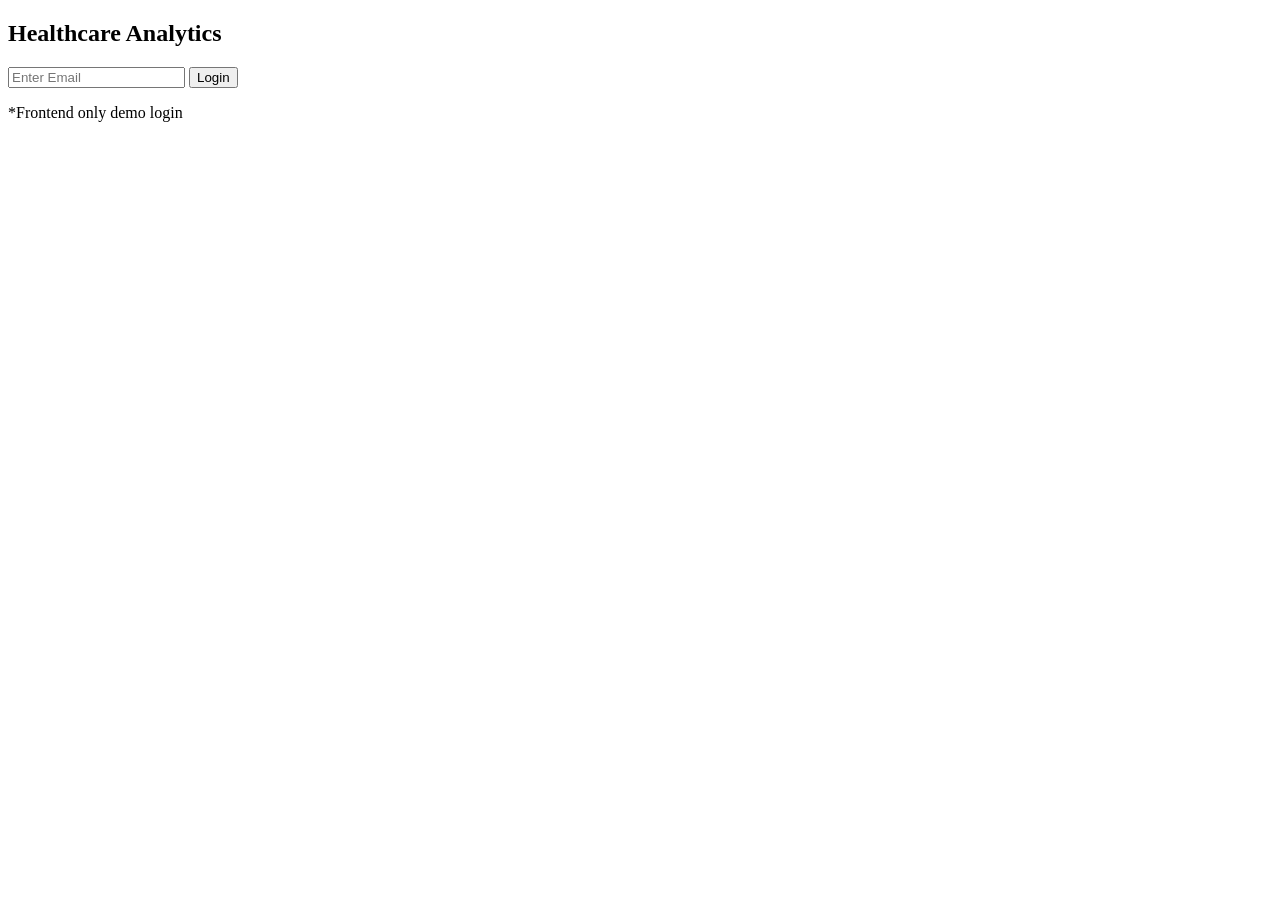
==== login.html @ 4f1d5e41 "Create login.html" ====
<!DOCTYPE html>
<html>
<head>
  <title>Login | Healthcare Dashboard</title>
  <link rel="stylesheet" href="css/style.css">
</head>
<body class="login-body">

  <div class="login-box">
    <h2>Healthcare Analytics</h2>

    <input type="email" id="email" placeholder="Enter Email" required>
    <button onclick="login()">Login</button>

    <p class="note">*Frontend only demo login</p>
  </div>

  <script src="js/script.js"></script>
</body>
</html>
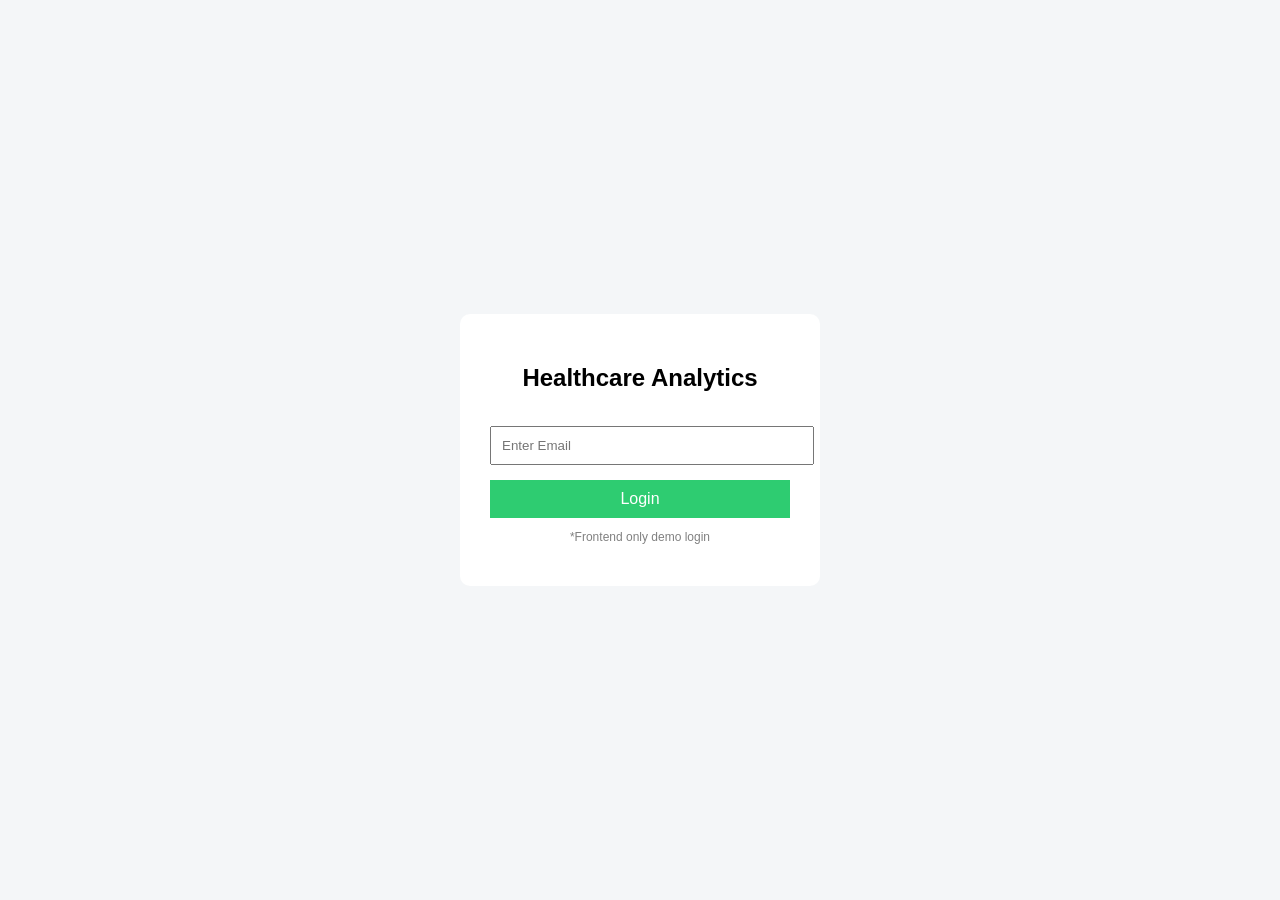
==== commit 8622d328: "Update login.html" ====
--- a/login.html
+++ b/login.html
@@ -1,4 +1,6 @@
 <!DOCTYPE html>
+<link rel="stylesheet" href="css/style.css">
+
 <html>
 <head>
   <title>Login | Healthcare Dashboard</title>
--- a/css/style.css
+++ b/css/style.css
@@ -0,0 +1,115 @@
+body {
+  margin: 0;
+  font-family: Arial, sans-serif;
+  background: #f4f6f8;
+}
+
+/* LOGIN */
+.login-body {
+  display: flex;
+  justify-content: center;
+  align-items: center;
+  height: 100vh;
+}
+
+.login-box {
+  background: white;
+  padding: 30px;
+  width: 300px;
+  border-radius: 10px;
+  text-align: center;
+}
+
+.login-box input {
+  width: 100%;
+  padding: 10px;
+  margin: 15px 0;
+}
+
+.login-box button {
+  width: 100%;
+  padding: 10px;
+  background: #2ecc71;
+  border: none;
+  color: white;
+  font-size: 16px;
+}
+
+.note {
+  font-size: 12px;
+  color: gray;
+}
+
+/* DASHBOARD */
+.container {
+  display: flex;
+}
+
+.sidebar {
+  width: 220px;
+  background: #2c3e50;
+  color: white;
+  height: 100vh;
+}
+
+.sidebar h2 {
+  text-align: center;
+  padding: 15px;
+}
+
+.sidebar ul {
+  list-style: none;
+  padding: 0;
+}
+
+.sidebar ul li {
+  padding: 12px 20px;
+  cursor: pointer;
+}
+
+.sidebar ul li:hover {
+  background: #34495e;
+}
+
+.main {
+  flex: 1;
+  padding: 20px;
+}
+
+.topbar {
+  display: flex;
+  justify-content: space-between;
+  align-items: center;
+}
+
+.topbar button {
+  padding: 6px 12px;
+}
+
+/* Cards */
+.stats {
+  display: grid;
+  grid-template-columns: repeat(auto-fit, minmax(200px,1fr));
+  gap: 15px;
+  margin: 20px 0;
+}
+
+.card {
+  background: #e8f6f3;
+  padding: 20px;
+  border-radius: 10px;
+  text-align: center;
+}
+
+/* Charts */
+.charts {
+  display: grid;
+  grid-template-columns: repeat(auto-fit, minmax(300px,1fr));
+  gap: 20px;
+}
+
+.chart-box {
+  background: white;
+  padding: 20px;
+  border-radius: 12px;
+}
--- a/css/style.css
+++ b/css/style.css
@@ -0,0 +1,115 @@
+body {
+  margin: 0;
+  font-family: Arial, sans-serif;
+  background: #f4f6f8;
+}
+
+/* LOGIN */
+.login-body {
+  display: flex;
+  justify-content: center;
+  align-items: center;
+  height: 100vh;
+}
+
+.login-box {
+  background: white;
+  padding: 30px;
+  width: 300px;
+  border-radius: 10px;
+  text-align: center;
+}
+
+.login-box input {
+  width: 100%;
+  padding: 10px;
+  margin: 15px 0;
+}
+
+.login-box button {
+  width: 100%;
+  padding: 10px;
+  background: #2ecc71;
+  border: none;
+  color: white;
+  font-size: 16px;
+}
+
+.note {
+  font-size: 12px;
+  color: gray;
+}
+
+/* DASHBOARD */
+.container {
+  display: flex;
+}
+
+.sidebar {
+  width: 220px;
+  background: #2c3e50;
+  color: white;
+  height: 100vh;
+}
+
+.sidebar h2 {
+  text-align: center;
+  padding: 15px;
+}
+
+.sidebar ul {
+  list-style: none;
+  padding: 0;
+}
+
+.sidebar ul li {
+  padding: 12px 20px;
+  cursor: pointer;
+}
+
+.sidebar ul li:hover {
+  background: #34495e;
+}
+
+.main {
+  flex: 1;
+  padding: 20px;
+}
+
+.topbar {
+  display: flex;
+  justify-content: space-between;
+  align-items: center;
+}
+
+.topbar button {
+  padding: 6px 12px;
+}
+
+/* Cards */
+.stats {
+  display: grid;
+  grid-template-columns: repeat(auto-fit, minmax(200px,1fr));
+  gap: 15px;
+  margin: 20px 0;
+}
+
+.card {
+  background: #e8f6f3;
+  padding: 20px;
+  border-radius: 10px;
+  text-align: center;
+}
+
+/* Charts */
+.charts {
+  display: grid;
+  grid-template-columns: repeat(auto-fit, minmax(300px,1fr));
+  gap: 20px;
+}
+
+.chart-box {
+  background: white;
+  padding: 20px;
+  border-radius: 12px;
+}
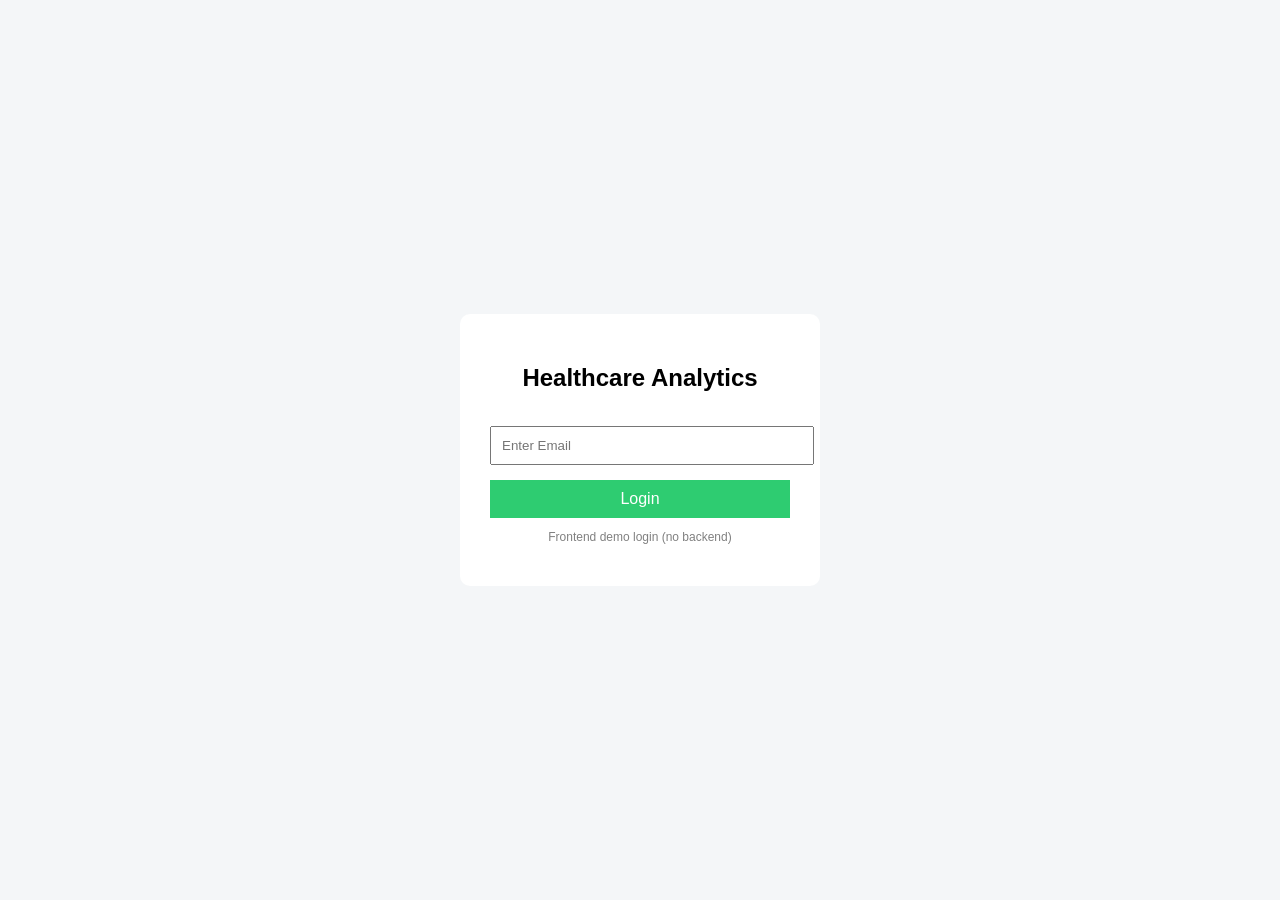
==== commit 3fe11c6c: "Update login.html" ====
--- a/login.html
+++ b/login.html
@@ -1,8 +1,7 @@
 <!DOCTYPE html>
-<link rel="stylesheet" href="css/style.css">
-
-<html>
+<html lang="en">
 <head>
+  <meta charset="UTF-8">
   <title>Login | Healthcare Dashboard</title>
   <link rel="stylesheet" href="css/style.css">
 </head>
@@ -11,10 +10,10 @@
   <div class="login-box">
     <h2>Healthcare Analytics</h2>
 
-    <input type="email" id="email" placeholder="Enter Email" required>
+    <input type="email" id="email" placeholder="Enter Email">
     <button onclick="login()">Login</button>
 
-    <p class="note">*Frontend only demo login</p>
+    <p class="note">Frontend demo login (no backend)</p>
   </div>
 
   <script src="js/script.js"></script>
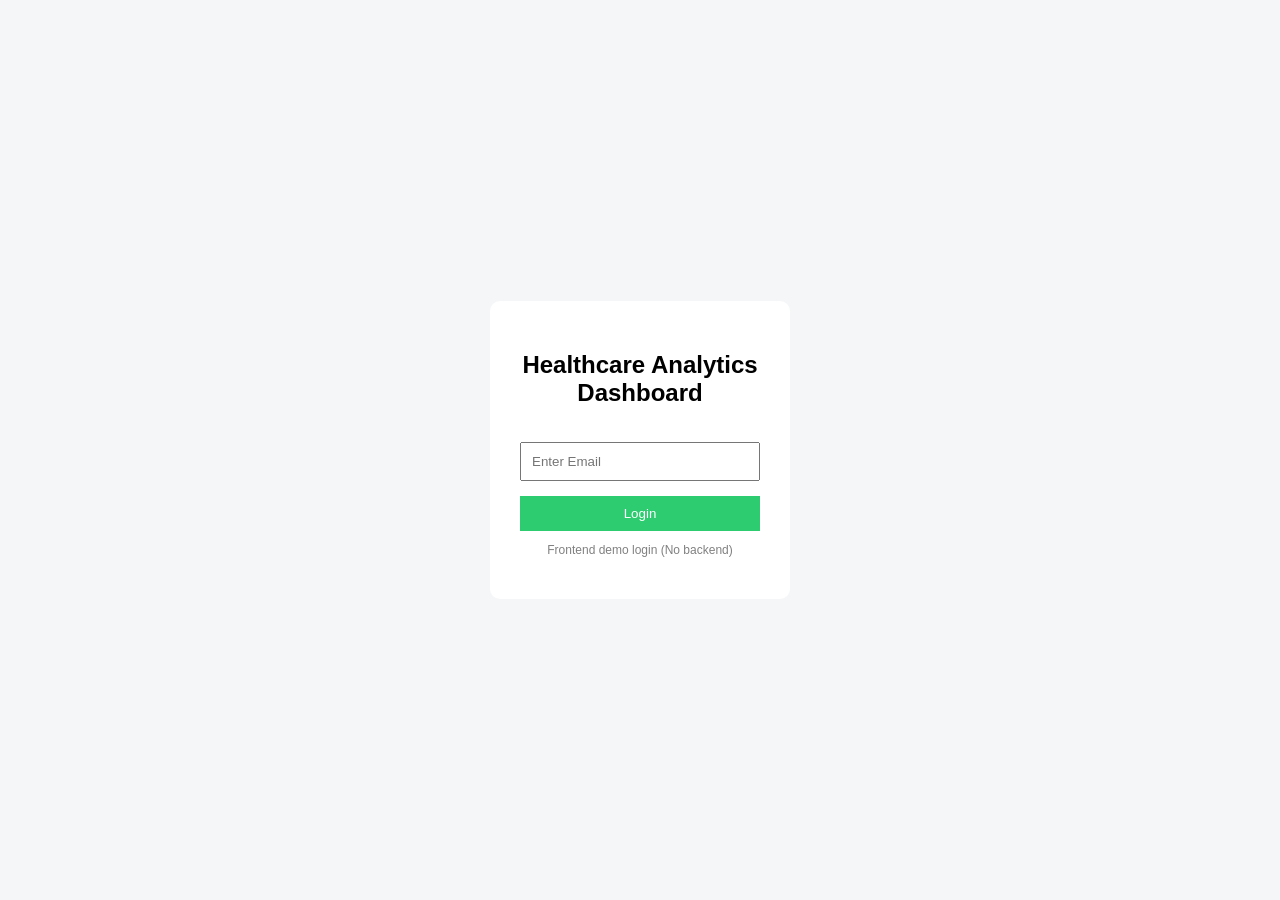
==== commit 2526d5ec: "Update login.html" ====
--- a/login.html
+++ b/login.html
@@ -8,12 +8,12 @@
 <body class="login-body">
 
   <div class="login-box">
-    <h2>Healthcare Analytics</h2>
+    <h2>Healthcare Analytics Dashboard</h2>
 
-    <input type="email" id="email" placeholder="Enter Email">
+    <input type="email" id="email" placeholder="Enter Email" required>
     <button onclick="login()">Login</button>
 
-    <p class="note">Frontend demo login (no backend)</p>
+    <p class="note">Frontend demo login (No backend)</p>
   </div>
 
   <script src="js/script.js"></script>
--- a/css/style.css
+++ b/css/style.css
@@ -1,19 +1,23 @@
+* {
+  box-sizing: border-box;
+  font-family: Arial, sans-serif;
+}
+
 body {
   margin: 0;
-  font-family: Arial, sans-serif;
   background: #f4f6f8;
 }
 
-/* LOGIN */
+/* ---------- LOGIN ---------- */
 .login-body {
+  height: 100vh;
   display: flex;
   justify-content: center;
   align-items: center;
-  height: 100vh;
 }
 
 .login-box {
-  background: white;
+  background: #ffffff;
   padding: 30px;
   width: 300px;
   border-radius: 10px;
@@ -30,9 +34,9 @@
   width: 100%;
   padding: 10px;
   background: #2ecc71;
+  color: white;
   border: none;
-  color: white;
-  font-size: 16px;
+  cursor: pointer;
 }
 
 .note {
@@ -40,7 +44,7 @@
   color: gray;
 }
 
-/* DASHBOARD */
+/* ---------- DASHBOARD ---------- */
 .container {
   display: flex;
 }
@@ -49,7 +53,7 @@
   width: 220px;
   background: #2c3e50;
   color: white;
-  height: 100vh;
+  min-height: 100vh;
 }
 
 .sidebar h2 {
@@ -79,19 +83,14 @@
 .topbar {
   display: flex;
   justify-content: space-between;
-  align-items: center;
+  margin-bottom: 20px;
 }
 
-.topbar button {
-  padding: 6px 12px;
-}
-
-/* Cards */
+/* ---------- CARDS ---------- */
 .stats {
   display: grid;
   grid-template-columns: repeat(auto-fit, minmax(200px,1fr));
   gap: 15px;
-  margin: 20px 0;
 }
 
 .card {
@@ -101,11 +100,24 @@
   text-align: center;
 }
 
-/* Charts */
+/* ---------- TABLE ---------- */
+table {
+  width: 100%;
+  border-collapse: collapse;
+  background: white;
+}
+
+th, td {
+  padding: 10px;
+  border: 1px solid #ddd;
+}
+
+/* ---------- CHARTS ---------- */
 .charts {
   display: grid;
   grid-template-columns: repeat(auto-fit, minmax(300px,1fr));
   gap: 20px;
+  margin-top: 20px;
 }
 
 .chart-box {
